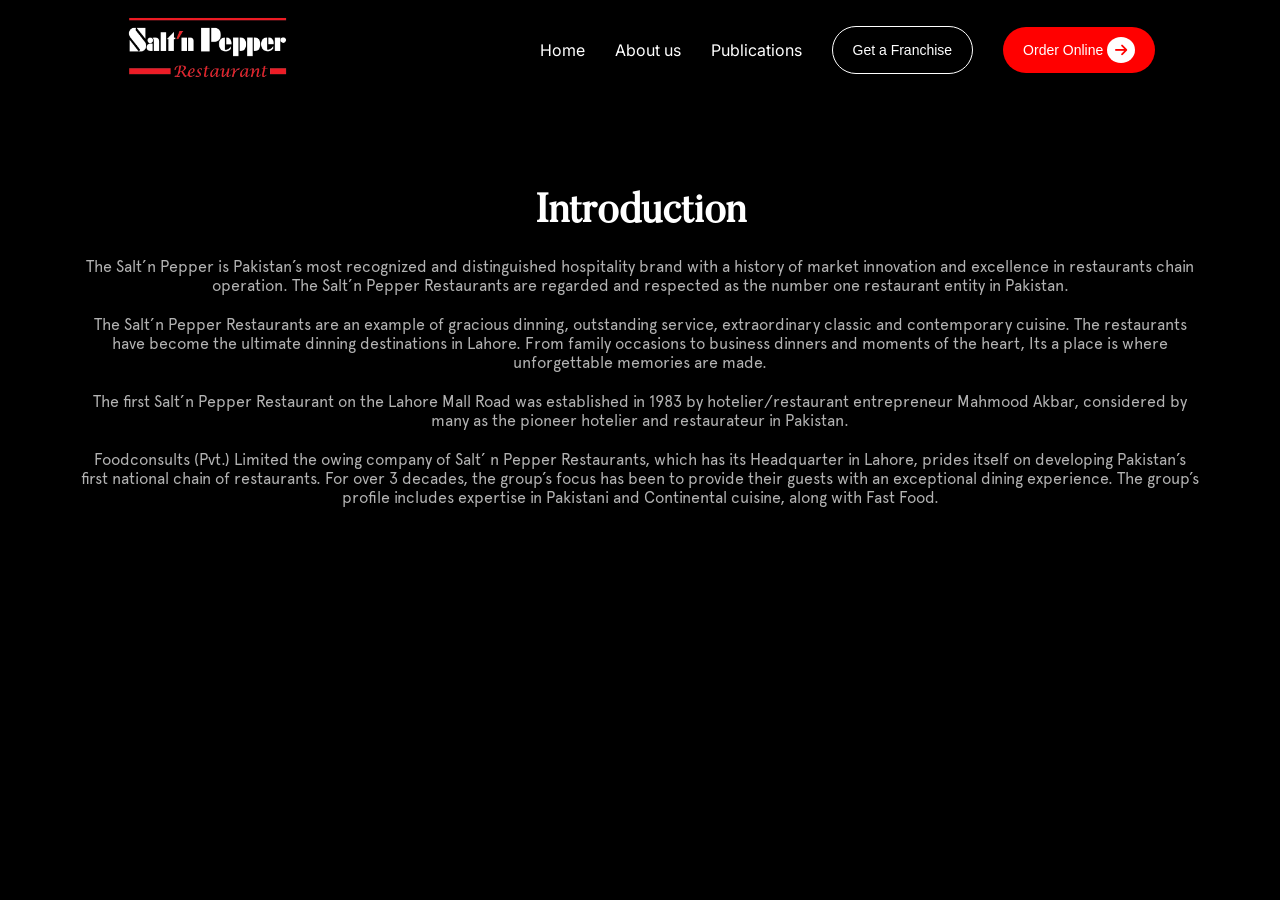
==== about.html @ be70e385 "first commit" ====
<!DOCTYPE html>
<html lang="en">
<head>
    <meta charset="UTF-8">
    <meta name="viewport" content="width=device-width, initial-scale=1.0">
    <title>SaltnPepper</title>
    <link rel="stylesheet" href="https://cdnjs.cloudflare.com/ajax/libs/font-awesome/6.7.2/css/all.min.css"
        integrity="sha512-Evv84Mr4kqVGRNSgIGL/F/aIDqQb7xQ2vcrdIwxfjThSH8CSR7PBEakCr51Ck+w+/U6swU2Im1vVX0SVk9ABhg=="
        crossorigin="anonymous" referrerpolicy="no-referrer" />
    <link rel="stylesheet" href="./styles/about.css">
</head>
<body>
     <!-- nav-bar started -->
     <header>
        <nav class="nav-bar">
            <div class="menu-div">
                <i class="fa-solid fa-bars menu-icon"></i>
            </div>
            <div class="logo">
                <img src="./assets/logo.webp" alt="logo" class="logo-img">
            </div>
            <div class="nav-items">
                <a href="index.html">Home</a>
                <a href="about.html">About us</a>
                <a href="">Publications</a>
                <button class="franchise-btn">Get a Franchise</button>
                <button class="order-btn">Order Online <span class="arrow-span arrow-collapse"><i
                            class="fa-solid fa-arrow-right arrow-icon icon-collapse"></i></span></button>
            </div>
        </nav>
    </header>
    <!-- nav-bar ended -->

    <div class="intro-div">
        <h1 class="intro-heading butler-font">Introduction</h1>
        <p class="intro-para">The Salt’n Pepper is Pakistan’s most recognized and distinguished hospitality brand with a history of market innovation and excellence in restaurants chain operation. The Salt’n Pepper Restaurants are regarded and respected as the number one restaurant entity in Pakistan.</p>
        <p class="intro-para">The Salt’n Pepper Restaurants are an example of gracious dinning, outstanding service, extraordinary classic and contemporary cuisine. The restaurants have become the ultimate dinning destinations in Lahore. From family occasions to business dinners and moments of the heart, Its a place is where unforgettable memories are made.</p>
        <p class="intro-para">The first Salt’n Pepper Restaurant on the Lahore Mall Road was established in 1983 by hotelier/restaurant entrepreneur Mahmood Akbar, considered by many as the pioneer hotelier and restaurateur in Pakistan.</p>
        <p class="intro-para">Foodconsults (Pvt.) Limited the owing company of Salt’ n Pepper Restaurants, which has its Headquarter in Lahore, prides itself on developing Pakistan’s first national chain of restaurants. For over 3 decades, the group’s focus has been to provide their guests with an exceptional dining experience. The group’s profile includes expertise in Pakistani and Continental cuisine, along with Fast Food.</p>
    </div>
</body>
</html>
---- styles/about.css ----
@import url('https://fonts.googleapis.com/css2?family=Inter:ital,opsz,wght@0,14..32,100..900;1,14..32,100..900&display=swap');

@font-face {
    font-family: futurak;
    src: url(../assets/fonts/futurak.ttf);
}

@font-face{
    font-family: butler;
    src: url(../assets/fonts/Butler_Regular.otf);
}
@font-face{
    font-family: apercu;
    src: url(../assets/fonts/Apercu\ Regular.otf);
}

* {
    margin: 0;
    padding: 0;
    box-sizing: border-box;
}

body {
    background-color: black;
    color: white;
    font-family: "Inter", sans-serif;
    overflow-x: hidden;
}

/* navbar started */
.nav-bar {
    display: flex;
    justify-content: space-around;
    align-items: center;
    margin-top: 10px;
    flex-wrap: wrap;

}
.menu-div {
    display: none;
}

.menu-icon {
    font-size: 25px;
}

.logo-img {
    width: 165px;
}

.nav-items {
    display: flex;
    gap: 30px;
    align-items: center;
    flex-wrap: wrap;
}

.nav-items a {
    text-decoration: none;
    color: white;
}

.franchise-btn {
    background-color: transparent;
    color: white;
    padding: 15px 20px;
    border: 1px solid white;
    border-radius: 25px;
    font-size: 14px;
}
.order-btn {
    background-color: red;
    color: white;
    padding: 15px 20px;
    border: none;
    border-radius: 25px;
    font-size: 14px;
}

.arrow-icon {
    color: red;
}

.arrow-span {
    padding: 5px 8px;
    background-color: white;
    border-radius: 50%;
}

/* navber ended  */

/* intro section started  */
.butler-font {
    font-family: butler;

}

.intro-div {
    margin-top: 100px;
    display: flex;
    flex-wrap: wrap;
    flex-direction: column;
    gap: 20px;
    padding: 0 80px;
}
.intro-heading {
    font-size: 40px;
    text-align: center;

}

.intro-para {
    color: #ffffffb3;
    font-family: apercu;
    font-size: 16px;
    text-align: center;
}
/* intro section ended  */
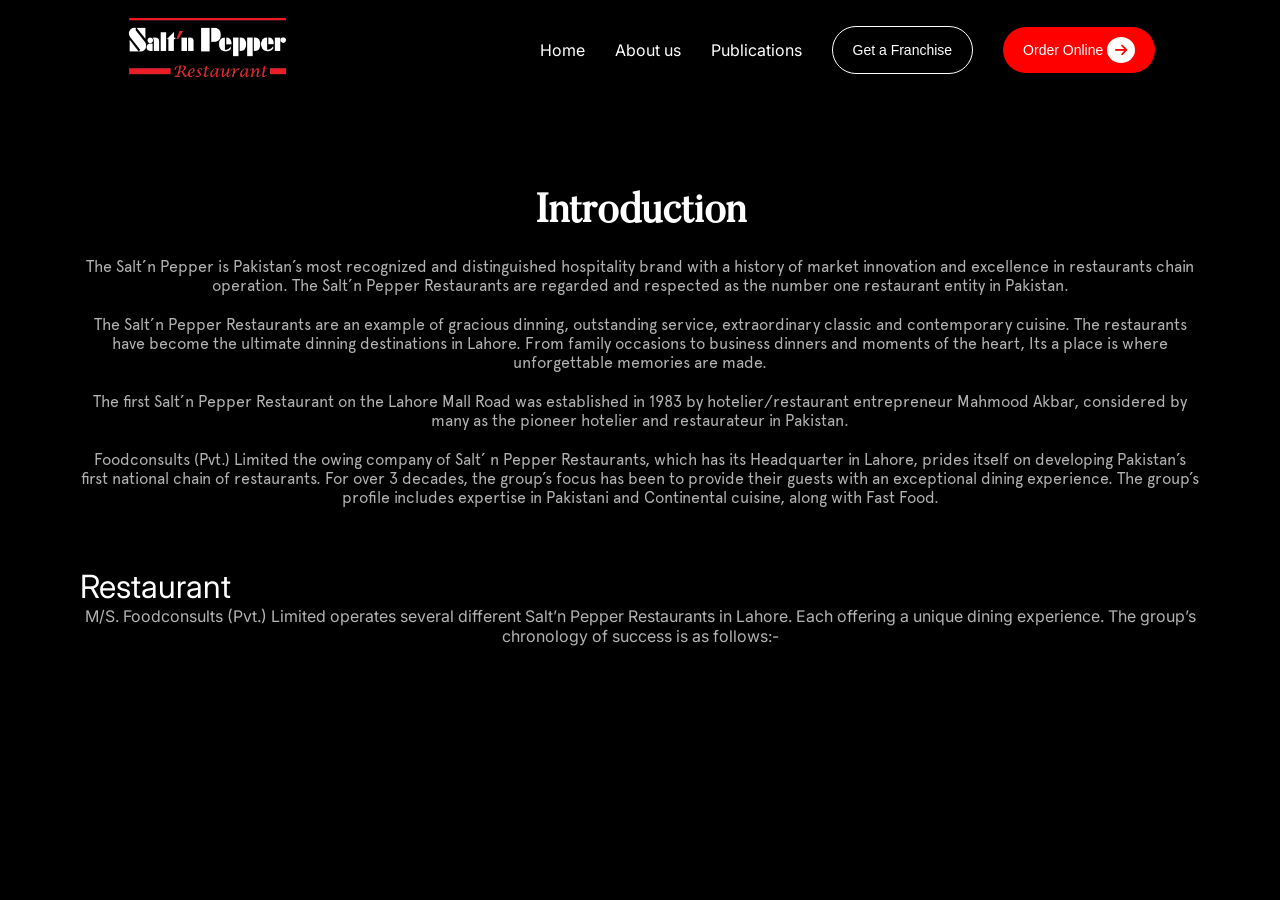
==== commit 2bd7d42e: "second commit" ====
--- a/about.html
+++ b/about.html
@@ -32,11 +32,20 @@
     <!-- nav-bar ended -->
 
     <div class="intro-div">
-        <h1 class="intro-heading butler-font">Introduction</h1>
+        <h2 class="intro-heading butler-font">Introduction</h2>
         <p class="intro-para">The Salt’n Pepper is Pakistan’s most recognized and distinguished hospitality brand with a history of market innovation and excellence in restaurants chain operation. The Salt’n Pepper Restaurants are regarded and respected as the number one restaurant entity in Pakistan.</p>
         <p class="intro-para">The Salt’n Pepper Restaurants are an example of gracious dinning, outstanding service, extraordinary classic and contemporary cuisine. The restaurants have become the ultimate dinning destinations in Lahore. From family occasions to business dinners and moments of the heart, Its a place is where unforgettable memories are made.</p>
         <p class="intro-para">The first Salt’n Pepper Restaurant on the Lahore Mall Road was established in 1983 by hotelier/restaurant entrepreneur Mahmood Akbar, considered by many as the pioneer hotelier and restaurateur in Pakistan.</p>
         <p class="intro-para">Foodconsults (Pvt.) Limited the owing company of Salt’ n Pepper Restaurants, which has its Headquarter in Lahore, prides itself on developing Pakistan’s first national chain of restaurants. For over 3 decades, the group’s focus has been to provide their guests with an exceptional dining experience. The group’s profile includes expertise in Pakistani and Continental cuisine, along with Fast Food.</p>
     </div>
+
+    <div class="lahore-restaurant-container">
+        <span class="lahore-rest-heading">Restaurant</span>
+        <p class="lahore-rest-para">M/S. Foodconsults (Pvt.) Limited operates several different Salt’n Pepper Restaurants in Lahore. Each offering a unique dining experience. The group’s chronology of success is as follows:-</p>
+    </div>
+    <div class="lahore-restaurant">
+        <img src="" alt="">
+        <p></p>
+    </div>
 </body>
 </html>
--- a/styles/about.css
+++ b/styles/about.css
@@ -115,4 +115,72 @@
     font-size: 16px;
     text-align: center;
 }
-/* intro section ended  */+/* intro section ended  */
+
+/* restaurant section started  */
+.lahore-restaurant-container {
+    margin-top: 60px;
+    padding: 0 80px;
+}
+.lahore-rest-heading {
+    text-align: center;
+    font-size: 32px;
+    font-weight: 300px;
+    font-style: normal;
+    margin-bottom: 10px;
+}
+
+.lahore-rest-para {
+    text-align: center;
+    font-size: 16px;
+    color: #ffffffb3;
+}
+/* restaurant section edned  */
+
+
+
+
+
+@media(max-width: 800px){
+    .menu-div{
+        display: block;
+    }
+
+    .nav-bar {
+        display: flex;
+        justify-content: space-between;
+        padding: 0 20px;
+        align-items: center;
+    }
+
+    .nav-items :not(.order-btn){
+        display: none;
+    }
+
+    .arrow-icon {
+        color: red;
+    }
+
+    
+    .order-btn {
+        background-color: red;
+        color: white;
+        padding: 10px 15px;
+        border: none;
+        border-radius: 20px;
+        font-size: 8px;
+        font-family: inter;
+    }
+    .arrow-span {
+        padding: 3px 5px;
+        background-color: white;
+        border-radius: 50%;
+    }
+
+}
+
+@media(max-width: 640px) {
+    .intro-div {
+        padding: 0;
+    }
+}
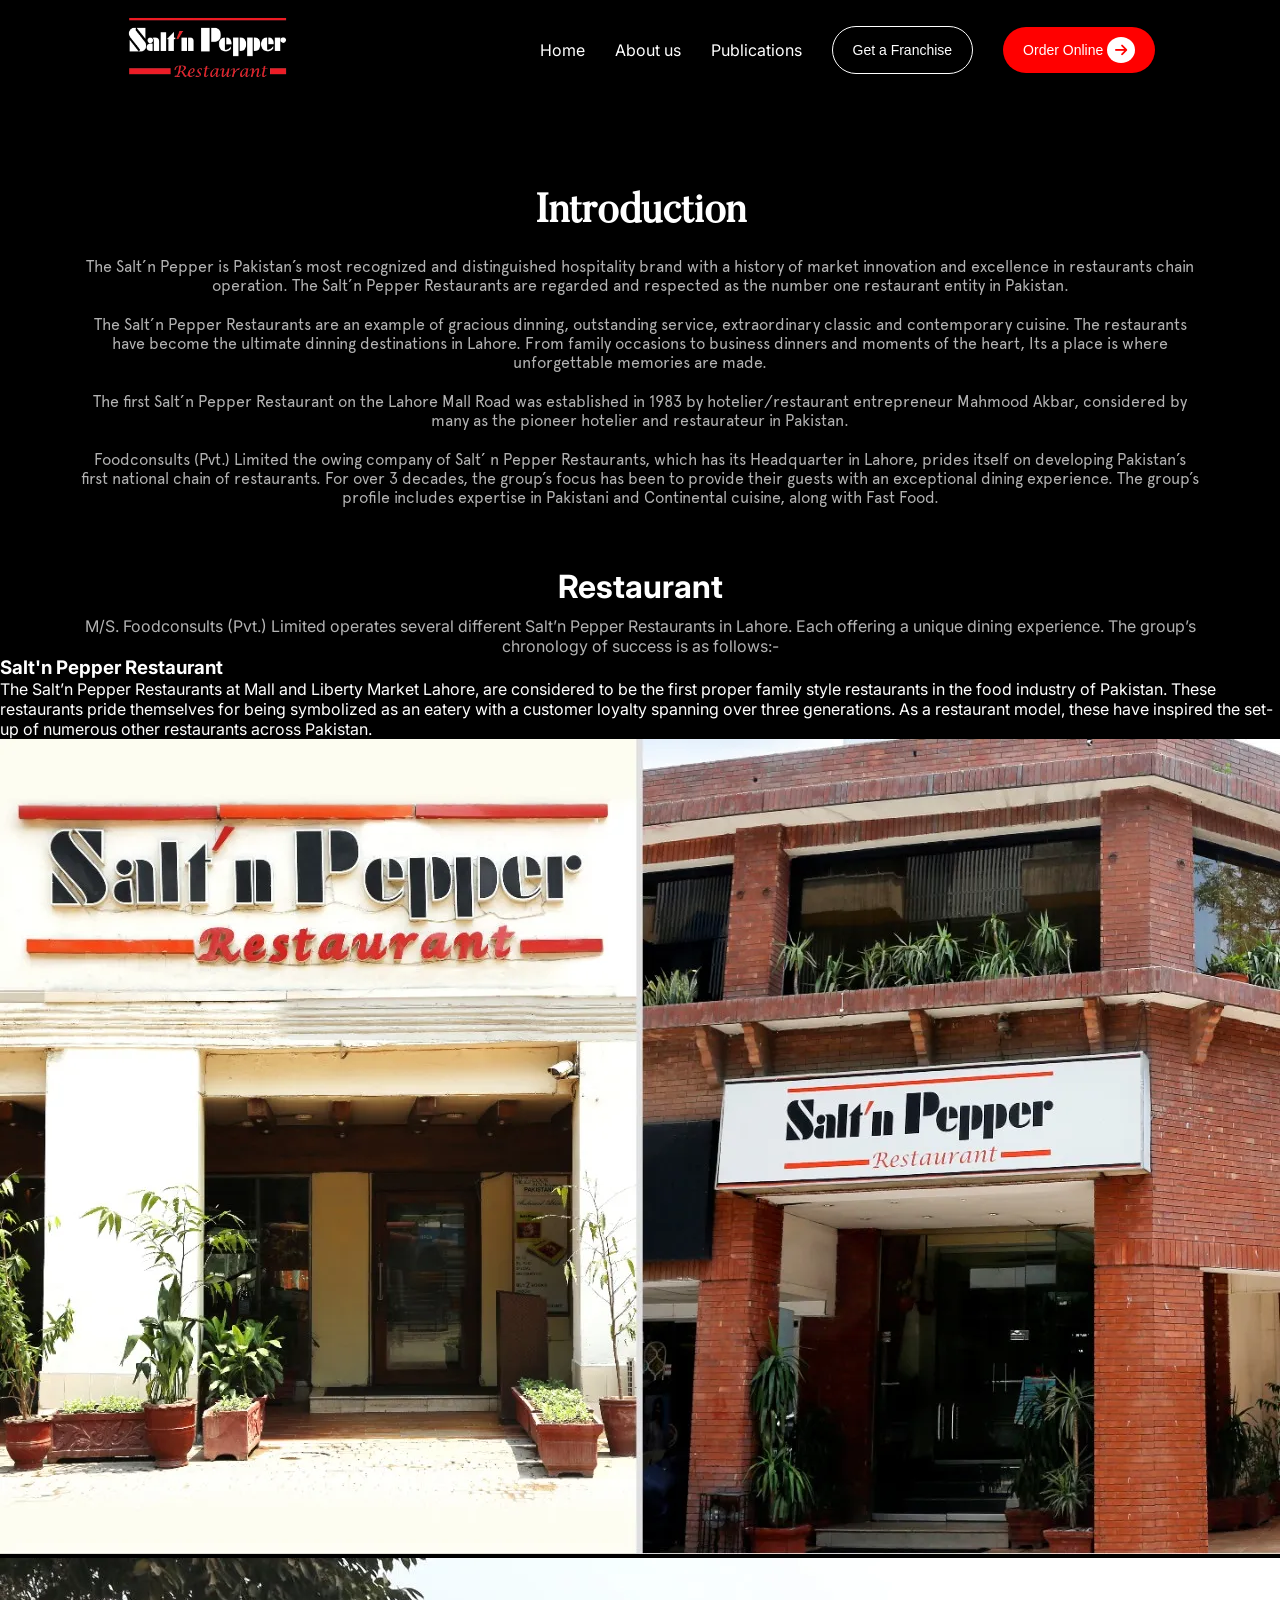
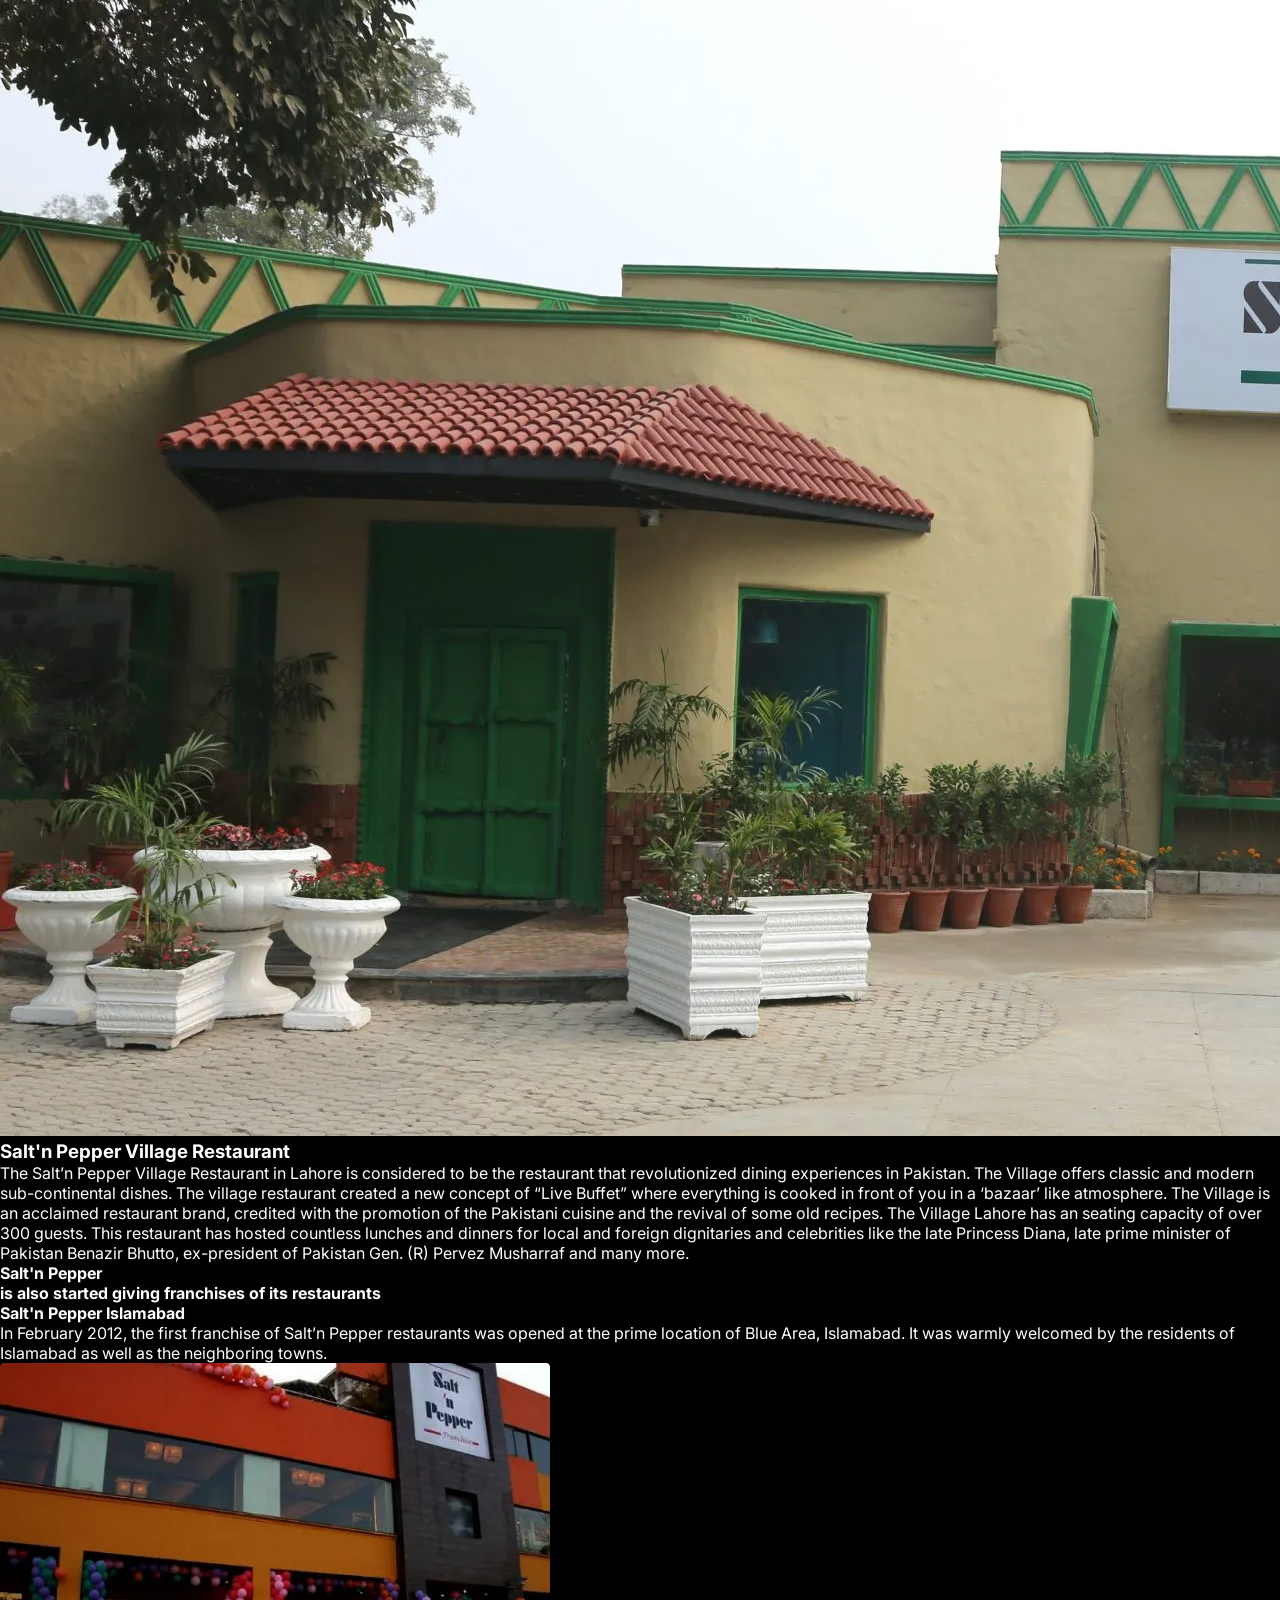
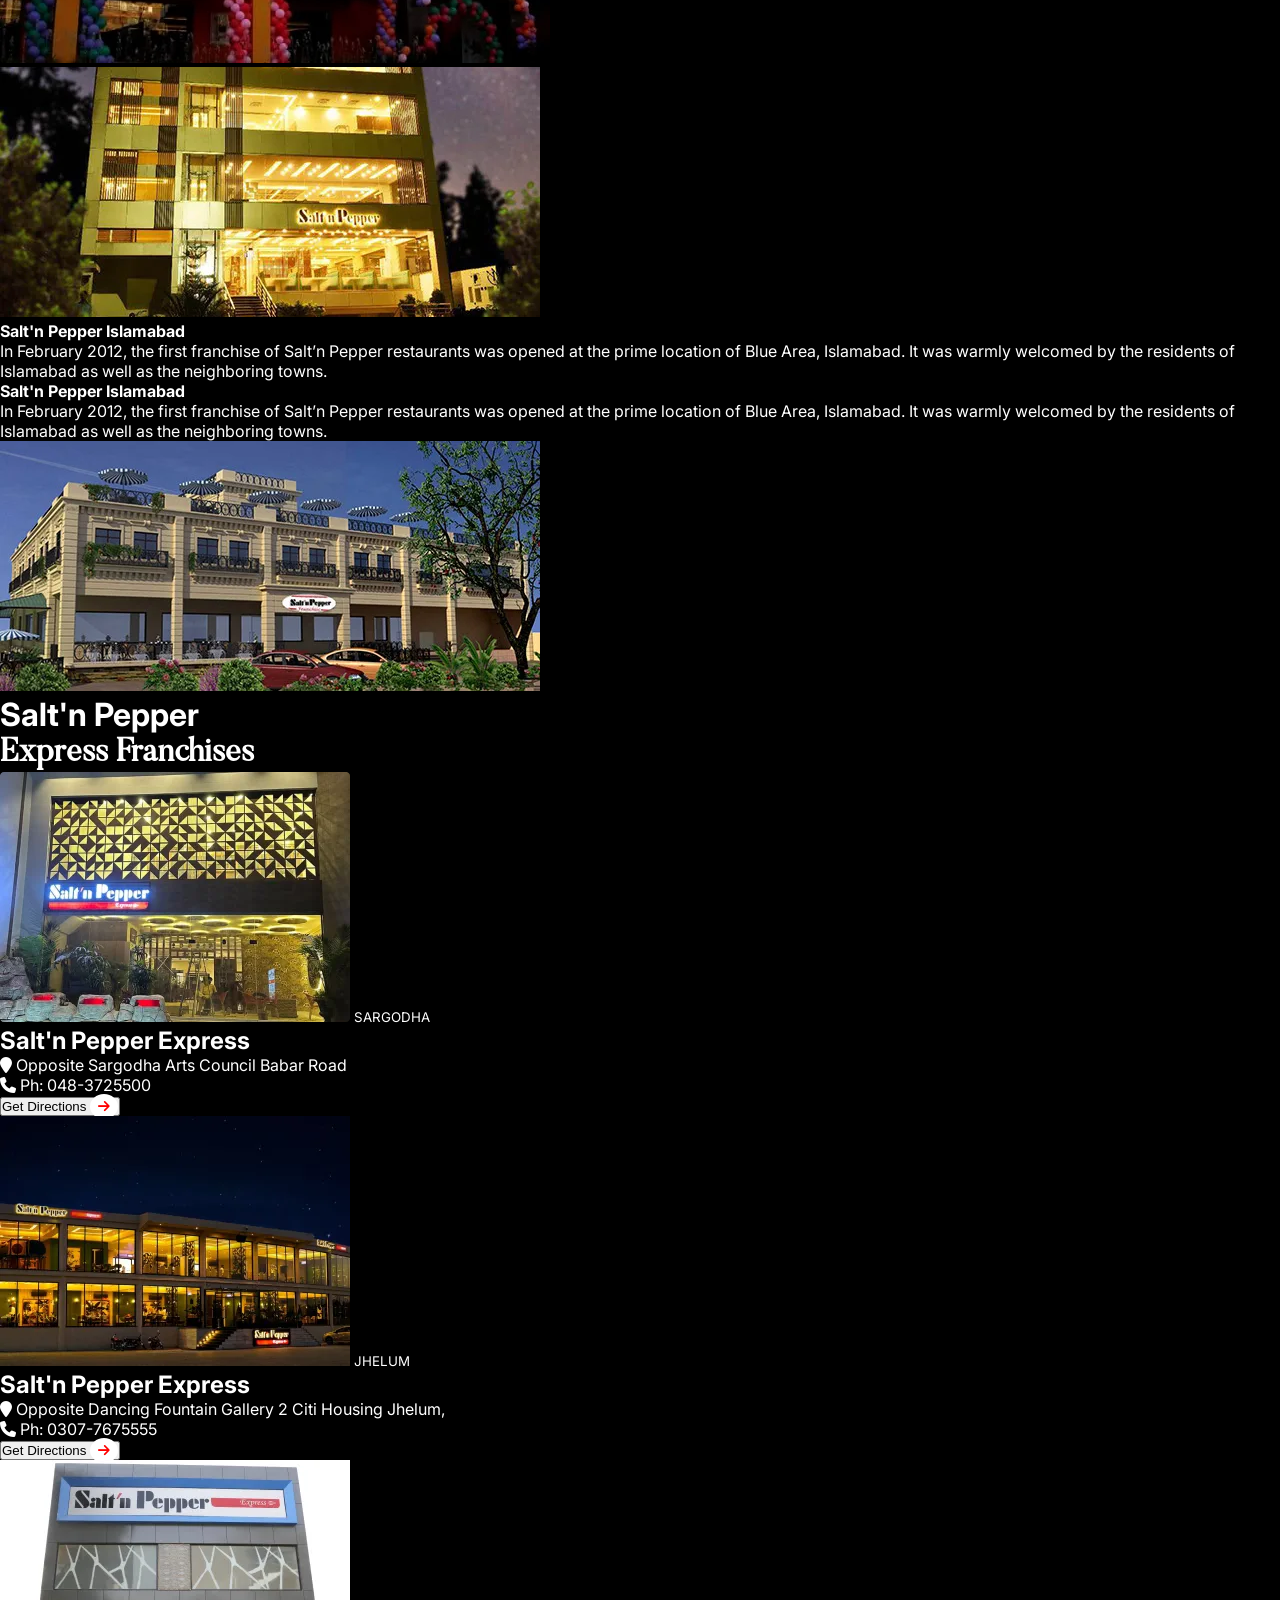
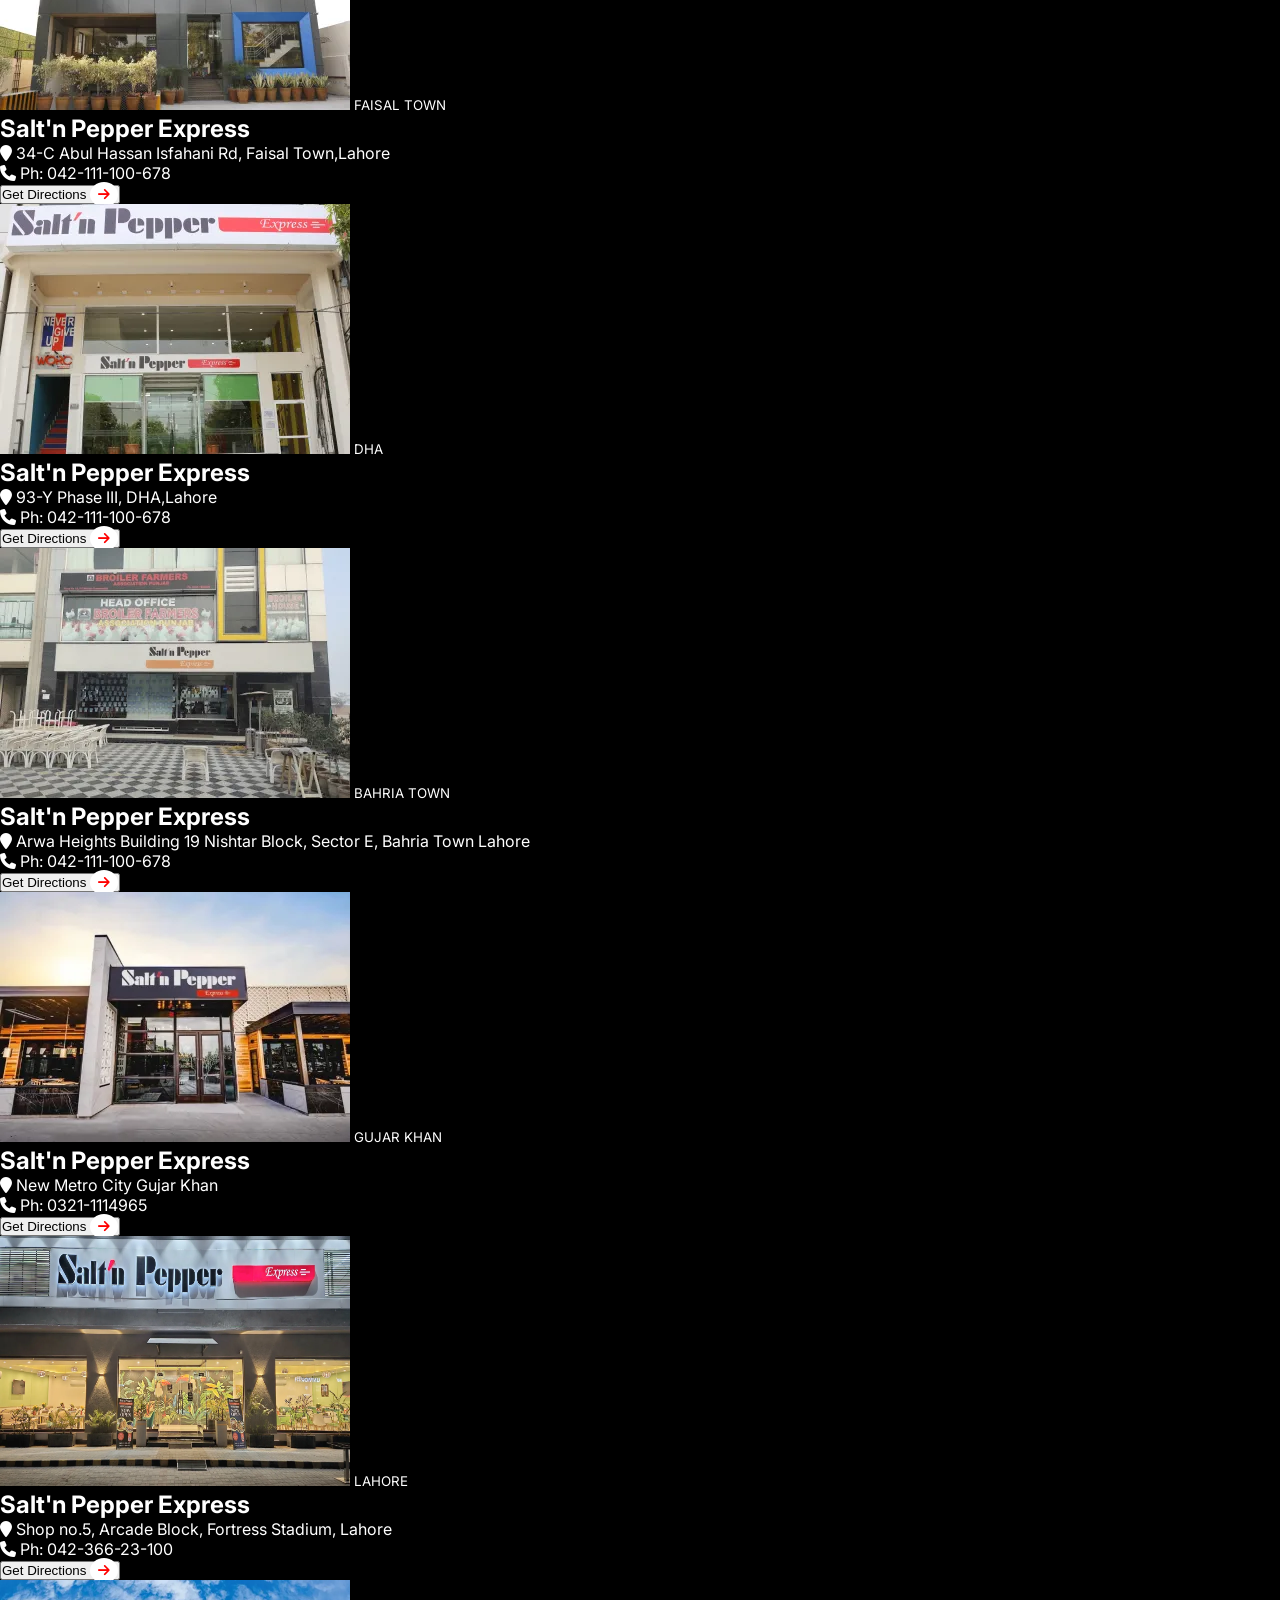
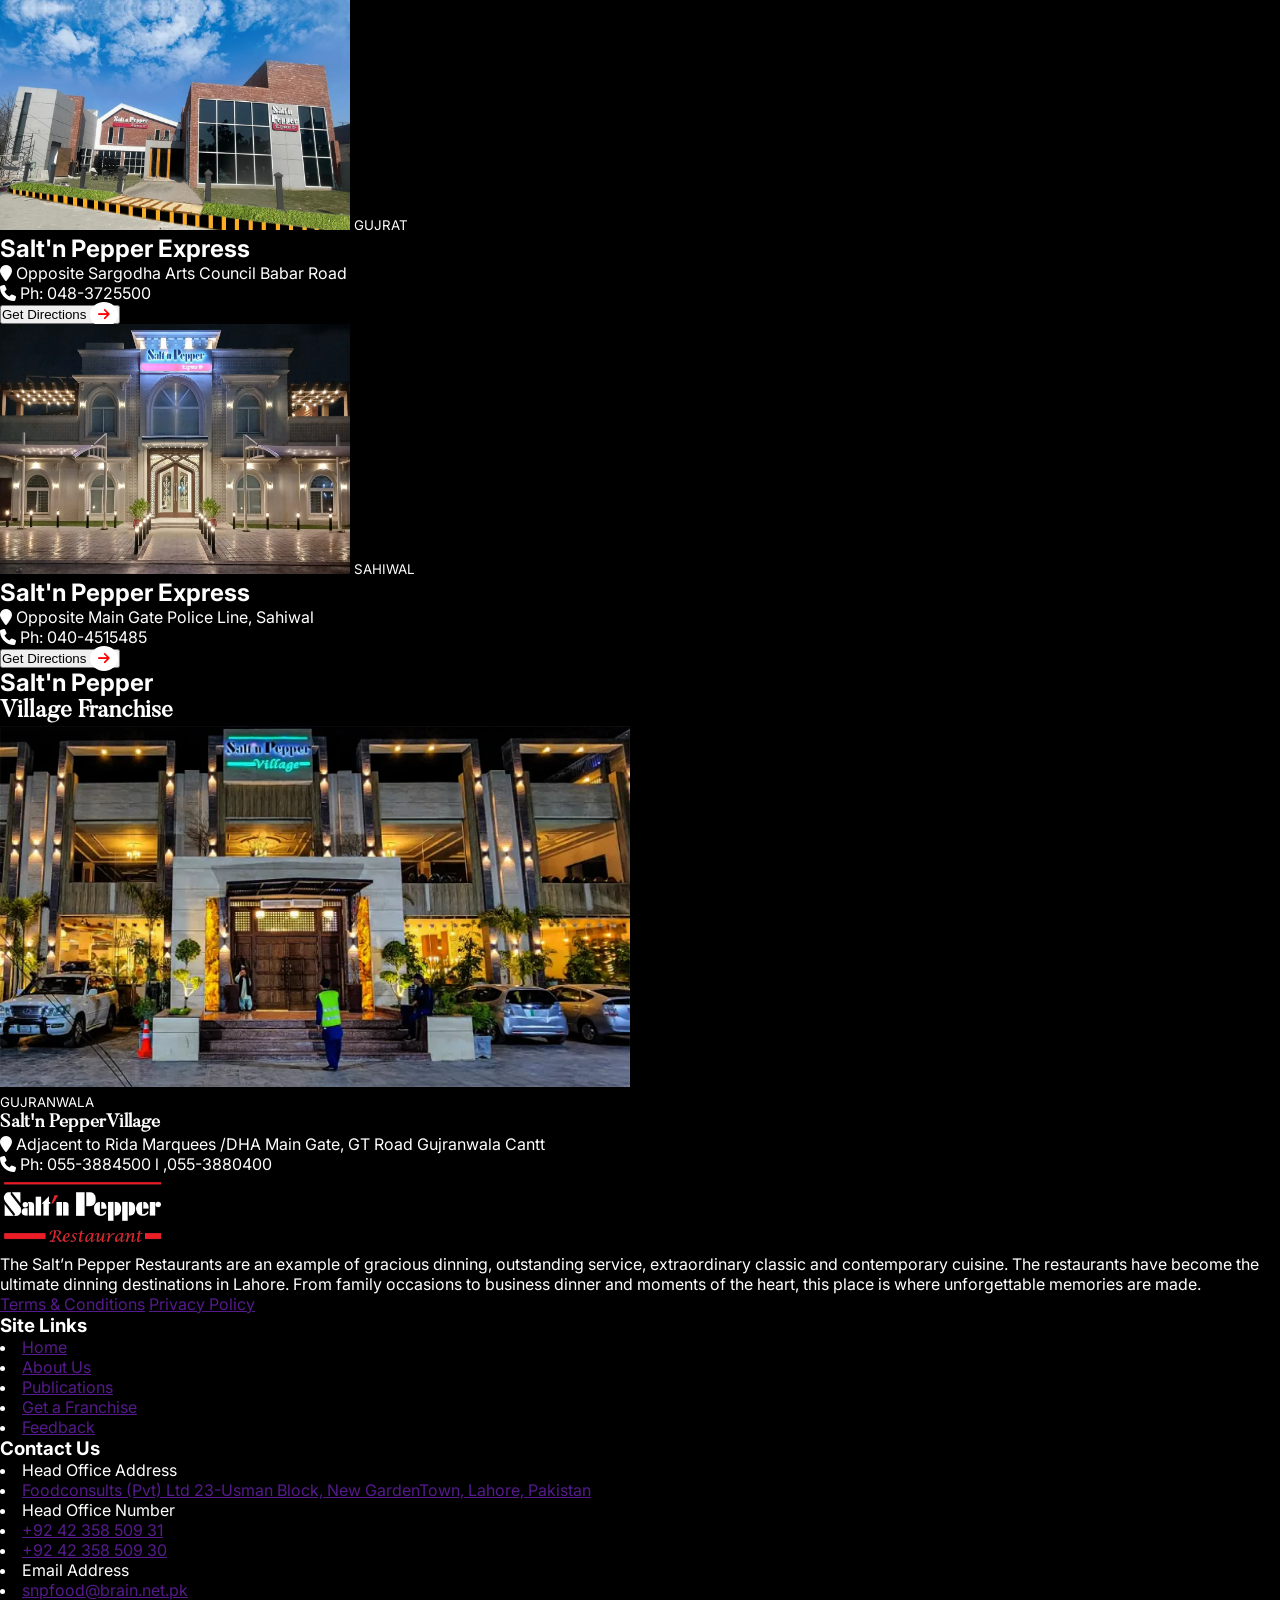
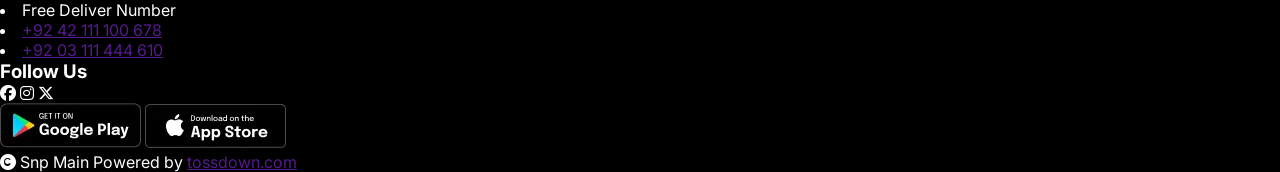
==== commit 1f993e15: "franchise-page made" ====
--- a/about.html
+++ b/about.html
@@ -1,5 +1,6 @@
 <!DOCTYPE html>
 <html lang="en">
+
 <head>
     <meta charset="UTF-8">
     <meta name="viewport" content="width=device-width, initial-scale=1.0">
@@ -9,9 +10,10 @@
         crossorigin="anonymous" referrerpolicy="no-referrer" />
     <link rel="stylesheet" href="./styles/about.css">
 </head>
+
 <body>
-     <!-- nav-bar started -->
-     <header>
+    <!-- nav-bar started -->
+    <header>
         <nav class="nav-bar">
             <div class="menu-div">
                 <i class="fa-solid fa-bars menu-icon"></i>
@@ -22,8 +24,8 @@
             <div class="nav-items">
                 <a href="index.html">Home</a>
                 <a href="about.html">About us</a>
-                <a href="">Publications</a>
-                <button class="franchise-btn">Get a Franchise</button>
+                <a href="publications.html">Publications</a>
+                <button class="franchise-btn"><a href="franchise.html">Get a Franchise</a></button>
                 <button class="order-btn">Order Online <span class="arrow-span arrow-collapse"><i
                             class="fa-solid fa-arrow-right arrow-icon icon-collapse"></i></span></button>
             </div>
@@ -31,21 +33,262 @@
     </header>
     <!-- nav-bar ended -->
 
+    <!-- restaurant section started  -->
     <div class="intro-div">
         <h2 class="intro-heading butler-font">Introduction</h2>
-        <p class="intro-para">The Salt’n Pepper is Pakistan’s most recognized and distinguished hospitality brand with a history of market innovation and excellence in restaurants chain operation. The Salt’n Pepper Restaurants are regarded and respected as the number one restaurant entity in Pakistan.</p>
-        <p class="intro-para">The Salt’n Pepper Restaurants are an example of gracious dinning, outstanding service, extraordinary classic and contemporary cuisine. The restaurants have become the ultimate dinning destinations in Lahore. From family occasions to business dinners and moments of the heart, Its a place is where unforgettable memories are made.</p>
-        <p class="intro-para">The first Salt’n Pepper Restaurant on the Lahore Mall Road was established in 1983 by hotelier/restaurant entrepreneur Mahmood Akbar, considered by many as the pioneer hotelier and restaurateur in Pakistan.</p>
-        <p class="intro-para">Foodconsults (Pvt.) Limited the owing company of Salt’ n Pepper Restaurants, which has its Headquarter in Lahore, prides itself on developing Pakistan’s first national chain of restaurants. For over 3 decades, the group’s focus has been to provide their guests with an exceptional dining experience. The group’s profile includes expertise in Pakistani and Continental cuisine, along with Fast Food.</p>
+        <p class="intro-para">The Salt’n Pepper is Pakistan’s most recognized and distinguished hospitality brand with a
+            history of market innovation and excellence in restaurants chain operation. The Salt’n Pepper Restaurants
+            are regarded and respected as the number one restaurant entity in Pakistan.</p>
+        <p class="intro-para">The Salt’n Pepper Restaurants are an example of gracious dinning, outstanding service,
+            extraordinary classic and contemporary cuisine. The restaurants have become the ultimate dinning
+            destinations in Lahore. From family occasions to business dinners and moments of the heart, Its a place is
+            where unforgettable memories are made.</p>
+        <p class="intro-para">The first Salt’n Pepper Restaurant on the Lahore Mall Road was established in 1983 by
+            hotelier/restaurant entrepreneur Mahmood Akbar, considered by many as the pioneer hotelier and restaurateur
+            in Pakistan.</p>
+        <p class="intro-para">Foodconsults (Pvt.) Limited the owing company of Salt’ n Pepper Restaurants, which has its
+            Headquarter in Lahore, prides itself on developing Pakistan’s first national chain of restaurants. For over
+            3 decades, the group’s focus has been to provide their guests with an exceptional dining experience. The
+            group’s profile includes expertise in Pakistani and Continental cuisine, along with Fast Food.</p>
     </div>
 
     <div class="lahore-restaurant-container">
-        <span class="lahore-rest-heading">Restaurant</span>
-        <p class="lahore-rest-para">M/S. Foodconsults (Pvt.) Limited operates several different Salt’n Pepper Restaurants in Lahore. Each offering a unique dining experience. The group’s chronology of success is as follows:-</p>
+        <h2 class="lahore-rest-heading">Restaurant</h2>
+        <p class="lahore-rest-para">M/S. Foodconsults (Pvt.) Limited operates several different Salt’n Pepper
+            Restaurants in Lahore. Each offering a unique dining experience. The group’s chronology of success is as
+            follows:-</p>
     </div>
     <div class="lahore-restaurant">
-        <img src="" alt="">
-        <p></p>
-    </div>
+        <div>
+            <h3><span class="futurak-font">Salt'n Pepper</span> Restaurant</h3>
+            <p class="restaurant-para">The Salt’n Pepper Restaurants at Mall and Liberty Market Lahore, are considered
+                to be the first proper family style restaurants in the food industry of Pakistan. These restaurants
+                pride themselves for being symbolized as an eatery with a customer loyalty spanning over three
+                generations. As a restaurant model, these have inspired the set-up of numerous other restaurants across
+                Pakistan.</p>
+        </div>
+        <img src="./assets/lahore-about.webp" alt="">
+    </div>
+    <div class="lahore-restaurant">
+        <img src="./assets/village-about.webp" alt="">
+        <div>
+            <h3><span class="futurak-font">Salt'n Pepper</span> Village Restaurant</h3>
+            <p class="restaurant-para">The Salt’n Pepper Village Restaurant in Lahore is considered to be the restaurant
+                that revolutionized dining experiences in Pakistan. The Village offers classic and modern
+                sub-continental dishes. The village restaurant created a new concept of “Live Buffet” where everything
+                is cooked in front of you in a ‘bazaar’ like atmosphere. The Village is an acclaimed restaurant brand,
+                credited with the promotion of the Pakistani cuisine and the revival of some old recipes. The Village
+                Lahore has an seating capacity of over 300 guests. This restaurant has hosted countless lunches and
+                dinners for local and foreign dignitaries and celebrities like the late Princess Diana, late prime
+                minister of Pakistan Benazir Bhutto, ex-president of Pakistan Gen. (R) Pervez Musharraf and many more.
+            </p>
+        </div>
+    </div>
+    <!-- restaurant section ended  -->
+    <div class="franchises-section">
+        <h4 class="franchise-heading"><span class="futurak-font">Salt'n Pepper</span> <br>is also started giving
+            franchises of its restaurants</h4>
+        <div class="franchises-abt">
+            <div class="fran-abt-text">
+                <h4><span class="futurak-font">Salt'n Pepper</span> Islamabad</h4>
+                <p class="restaurant-para">In February 2012, the first franchise of Salt’n Pepper restaurants was opened
+                    at the prime location of Blue Area, Islamabad. It was warmly welcomed by the residents of Islamabad
+                    as well as the neighboring towns.</p>
+            </div>
+            <img src="./assets/islamabad.webp" alt="">
+        </div>
+        <div class="franchises-abt">
+            <img src="./assets/faisalabad2.webp" alt="">
+            <div class="fran-abt-text">
+                <h4><span class="futurak-font">Salt'n Pepper</span> Islamabad</h4>
+                <p class="restaurant-para">In February 2012, the first franchise of Salt’n Pepper restaurants was opened
+                    at the prime location of Blue Area, Islamabad. It was warmly welcomed by the residents of Islamabad
+                    as well as the neighboring towns.</p>
+            </div>
+            
+        </div>
+        <div class="franchises-abt">
+            <div class="fran-abt-text">
+                <h4><span class="futurak-font">Salt'n Pepper</span> Islamabad</h4>
+                <p class="restaurant-para">In February 2012, the first franchise of Salt’n Pepper restaurants was opened
+                    at the prime location of Blue Area, Islamabad. It was warmly welcomed by the residents of Islamabad
+                    as well as the neighboring towns.</p>
+            </div>
+            <img src="./assets/bahawlpur2.webp" alt="">
+        </div>
+    </div>
+    
+    <div class="franchises-container">
+        <h1 class="futurak-font">Salt'n Pepper</h1>
+        <h1 class="butler-font">Express Franchises</h1>
+        <div class="franchise-locs">
+            <div class="franchise">
+                <img src="./assets/sargodha.webp" alt="">
+                <small>SARGODHA</small>
+                <h2><span class="futurak-font smaller">Salt'n Pepper</span> Express</h2>
+                <p><span class="loc-span"><i class="fa-solid fa-location-pin"></i></span> Opposite Sargodha Arts
+                    Council Babar Road</p>
+                <p><span class="phone-span"><i class="fa-solid fa-phone"></i></span> Ph: 048-3725500</p>
+                <button class="direction-btn">Get Directions <span class="arrow-span"><i
+                            class="fa-solid fa-arrow-right arrow-icon angled"></i></button>
+            </div>
+            <div class="franchise">
+                <img src="./assets/jhelum.webp" alt="">
+                <small>JHELUM</small>
+                <h2><span class="futurak-font smaller">Salt'n Pepper</span> Express</h2>
+                <p><span class="loc-span"><i class="fa-solid fa-location-pin"></i></span> Opposite Dancing Fountain
+                    Gallery 2 Citi Housing Jhelum,</p>
+                <p><span class="phone-span"><i class="fa-solid fa-phone"></i></span> Ph: 0307-7675555</p>
+                <button class="direction-btn">Get Directions <span class="arrow-span"><i
+                            class="fa-solid fa-arrow-right arrow-icon angled"></i></button>
+            </div>
+            <div class="franchise">
+                <img src="./assets/faisaltown.webp" alt="">
+                <small>FAISAL TOWN</small>
+                <h2><span class="futurak-font smaller">Salt'n Pepper</span> Express</h2>
+                <p><span class="loc-span"><i class="fa-solid fa-location-pin"></i></span> 34-C Abul Hassan Isfahani
+                    Rd, Faisal Town,Lahore</p>
+                <p><span class="phone-span"><i class="fa-solid fa-phone"></i></span> Ph: 042-111-100-678</p>
+                <button class="direction-btn">Get Directions <span class="arrow-span"><i
+                            class="fa-solid fa-arrow-right arrow-icon angled"></i></button>
+            </div>
+            <div class="franchise">
+                <img src="./assets/dha.webp" alt="">
+                <small>DHA</small>
+                <h2><span class="futurak-font smaller">Salt'n Pepper</span> Express</h2>
+                <p><span class="loc-span"><i class="fa-solid fa-location-pin"></i></span> 93-Y Phase III, DHA,Lahore
+                </p>
+                <p><span class="phone-span"><i class="fa-solid fa-phone"></i></span> Ph: 042-111-100-678</p>
+                <button class="direction-btn">Get Directions <span class="arrow-span"><i
+                            class="fa-solid fa-arrow-right arrow-icon angled"></i></button>
+            </div>
+            <div class="franchise">
+                <img src="./assets/BAHRIA.webp" alt="">
+                <small>BAHRIA TOWN</small>
+                <h2><span class="futurak-font smaller">Salt'n Pepper</span> Express</h2>
+                <p><span class="loc-span"><i class="fa-solid fa-location-pin"></i></span> Arwa Heights Building 19
+                    Nishtar Block, Sector E, Bahria Town Lahore</p>
+                <p><span class="phone-span"><i class="fa-solid fa-phone"></i></span> Ph: 042-111-100-678</p>
+                <button class="direction-btn">Get Directions <span class="arrow-span"><i
+                            class="fa-solid fa-arrow-right arrow-icon angled"></i></button>
+            </div>
+            <div class="franchise">
+                <img src="./assets/gujarkhan.webp" alt="">
+                <small>GUJAR KHAN</small>
+                <h2><span class="futurak-font smaller">Salt'n Pepper</span> Express</h2>
+                <p><span class="loc-span"><i class="fa-solid fa-location-pin"></i></span> New Metro City Gujar Khan
+                </p>
+                <p><span class="phone-span"><i class="fa-solid fa-phone"></i></span> Ph: 0321-1114965</p>
+                <button class="direction-btn">Get Directions <span class="arrow-span"><i
+                            class="fa-solid fa-arrow-right arrow-icon angled"></i></button>
+            </div>
+            <div class="franchise">
+                <img src="./assets/LAHORE.webp" alt="" width="350px" height="250px">
+                <small>LAHORE</small>
+                <h2><span class="futurak-font smaller">Salt'n Pepper</span> Express</h2>
+                <p><span class="loc-span"><i class="fa-solid fa-location-pin"></i></span> Shop no.5, Arcade Block,
+                    Fortress Stadium, Lahore</p>
+                <p><span class="phone-span"><i class="fa-solid fa-phone"></i></span> Ph: 042-366-23-100</p>
+                <button class="direction-btn">Get Directions <span class="arrow-span"><i
+                            class="fa-solid fa-arrow-right arrow-icon angled"></i></button>
+            </div>
+            <div class="franchise">
+                <img src="./assets/gujrat.webp" alt="" width="350px" height="250px">
+                <small>GUJRAT</small>
+                <h2><span class="futurak-font smaller">Salt'n Pepper</span> Express</h2>
+                <p><span class="loc-span"><i class="fa-solid fa-location-pin"></i></span> Opposite Sargodha Arts
+                    Council Babar Road</p>
+                <p><span class="phone-span"><i class="fa-solid fa-phone"></i></span> Ph: 048-3725500</p>
+                <button class="direction-btn">Get Directions <span class="arrow-span"><i
+                            class="fa-solid fa-arrow-right arrow-icon angled"></i></button>
+            </div>
+            <div class="franchise">
+                <img src="./assets/SAHIWAL.webp" alt="" width="350px" height="250px">
+                <small>SAHIWAL</small>
+                <h2><span class="futurak-font smaller">Salt'n Pepper</span> Express</h2>
+                <p><span class="loc-span"><i class="fa-solid fa-location-pin"></i></span> Opposite Main Gate Police
+                    Line, Sahiwal</p>
+                <p><span class="phone-span"><i class="fa-solid fa-phone"></i></span> Ph: 040-4515485</p>
+                <button class="direction-btn">Get Directions <span class="arrow-span"><i
+                            class="fa-solid fa-arrow-right arrow-icon angled"></i></button>
+            </div>
+        </div>
+    </div>
+    <!-- village section  -->
+    <div class="village-franchise">
+        <div class="promo-heading">
+            <h2 class="futurak-font">Salt'n Pepper</h2>
+            <h2 class="butler-font">Village Franchise</h2>
+        </div>
+        <div class="promo-info">
+            <div class="promo-image-container">
+                <img src="./assets/gujranwala.webp" alt="" width="630" class="promo-image">
+            </div>
+            <div class="promo-text">
+                <small>GUJRANWALA</small>
+                <h3 class="butler-font"><span class="futurak-font">Salt'n Pepper</span>Village</h3>
+                <div class="promo-text-div">
+                    <p><span class="loc-span"><i class="fa-solid fa-location-pin"></i></span> Adjacent to Rida Marquees
+                        /DHA
+                        Main Gate, GT Road Gujranwala Cantt</p>
+                    <p><span class="phone-span"><i class="fa-solid fa-phone"></i></span> Ph: 055-3884500 l ,055-3880400
+                    </p>
+                </div>
+            </div>
+        </div>
+    </div>
+    <!-- village section ended  -->
+     <!-- footer started  -->
+    <footer>
+        <div>
+            <img src="./assets/logo.webp" alt="" class="logo-img">
+            <p>The Salt’n Pepper Restaurants are an example of gracious dinning, outstanding service, extraordinary
+                classic and contemporary cuisine. The restaurants have become the ultimate dinning destinations in
+                Lahore. From family occasions to business dinner and moments of the heart, this place is where
+                unforgettable memories are made.</p>
+            <ul class="footer-list">
+                <a href="">Terms & Conditions</a>
+                <a href="">Privacy Policy</a>
+            </ul>
+        </div>
+        <div>
+            <h3>Site Links</h3>
+            <li><a href="">Home</a></li>
+            <li><a href="">About Us</a></li>
+            <li><a href="">Publications</a></li>
+            <li><a href="">Get a Franchise</a></li>
+            <li><a href="">Feedback</a></li>
+        </div>
+        <div>
+            <h3>Contact Us</h3>
+            <li>Head Office Address</li>
+            <li><a href="">Foodconsults (Pvt) Ltd
+                    23-Usman Block, New GardenTown, Lahore, Pakistan</a></li>
+            <li>Head Office Number</li>
+            <li><a href="">+92 42 358 509 31 </a></li>
+            <li><a href="">+92 42 358 509 30 </a></li>
+            <li>Email Address</li>
+            <li><a href="">snpfood@brain.net.pk</a></li>
+            <li>Free Deliver Number</li>
+            <li><a href="">+92 42 111 100 678</a></li>
+            <li><a href="">+92 03 111 444 610</a></li>
+        </div>
+        <div>
+            <h3>Follow Us</h3>
+            <div class="social-icons">
+                <span><i class="fa-brands fa-facebook"></i></span>
+                <span><i class="fa-brands fa-instagram"></i></span>
+                <span><i class="fa-brands fa-x-twitter"></i></span>
+            </div>
+            <img src="./assets/footer1.webp" alt="">
+            <img src="./assets/footer2.webp" alt="">
+        </div>
+    </footer>
+    <div class="copyright">
+        <span><i class="fa-solid fa-copyright"></i> Snp Main</span>
+        <span>Powered by <a href="">tossdown.com</a></span>
+    </div>
+    <!-- footer ended  -->
 </body>
+
 </html>
